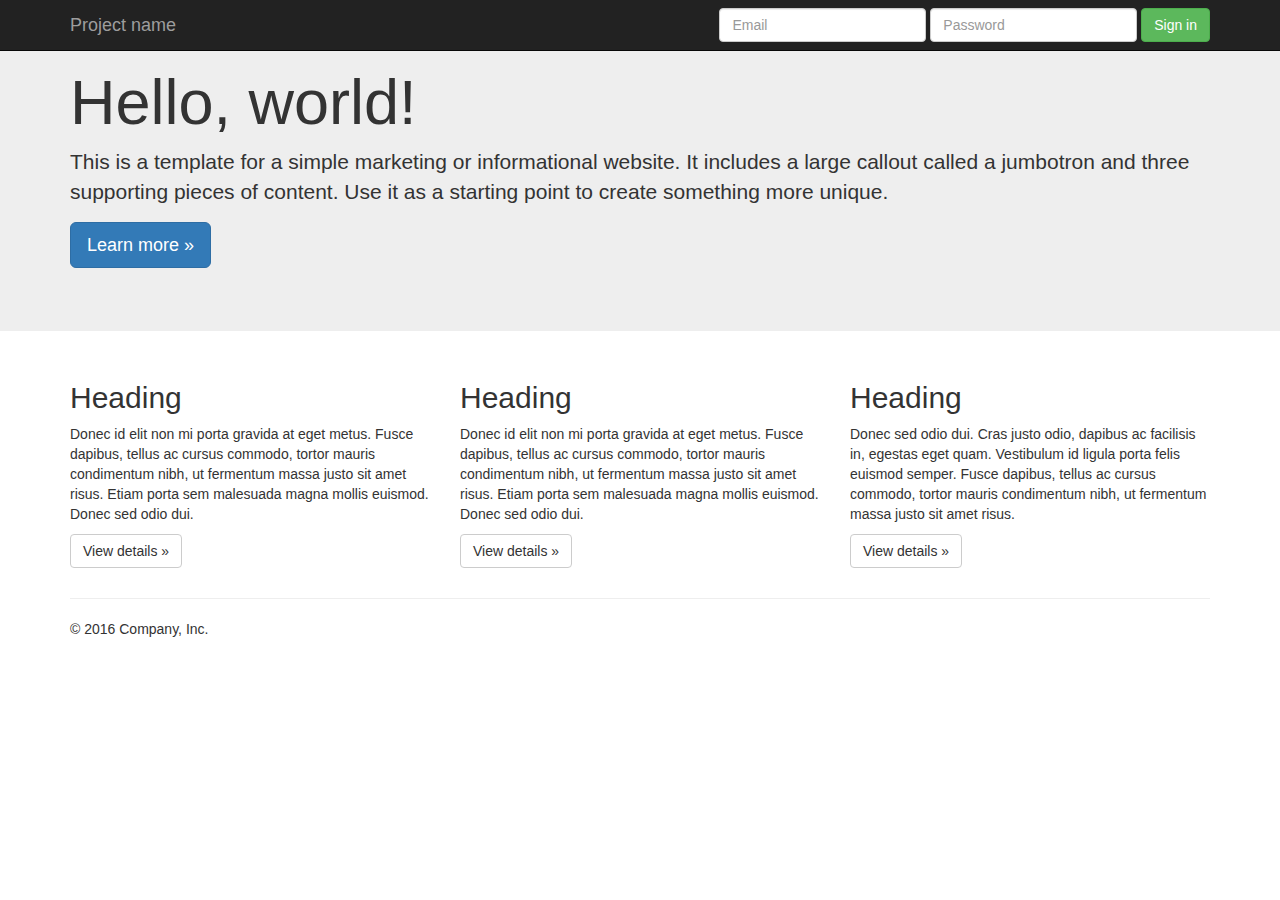
==== index.html @ 0d14a677 "initial commit" ====
<!DOCTYPE html>
<html lang="en">
  <head>
    <meta charset="utf-8">
    <meta http-equiv="X-UA-Compatible" content="IE=edge">
    <meta name="viewport" content="width=device-width, initial-scale=1">
    <!-- The above 3 meta tags *must* come first in the head; any other head content must come *after* these tags -->
    <meta name="description" content="">
    <meta name="author" content="">
    <link rel="icon" href="../../favicon.ico">

    <title>Jumbotron Template for Bootstrap</title>

    <!-- Bootstrap core CSS -->
    <link href="css/bootstrap.min.css" rel="stylesheet">

    <!-- IE10 viewport hack for Surface/desktop Windows 8 bug -->
    <link href="css/ie10-viewport-bug-workaround.css" rel="stylesheet">

    <!-- Custom styles for this template -->
    <link href="jumbotron.css" rel="stylesheet">

  </head>

  <body>

    <nav class="navbar navbar-inverse navbar-fixed-top">
      <div class="container">
        <div class="navbar-header">
          <button type="button" class="navbar-toggle collapsed" data-toggle="collapse" data-target="#navbar" aria-expanded="false" aria-controls="navbar">
            <span class="sr-only">Toggle navigation</span>
            <span class="icon-bar"></span>
            <span class="icon-bar"></span>
            <span class="icon-bar"></span>
          </button>
          <a class="navbar-brand" href="#">Project name</a>
        </div>
        <div id="navbar" class="navbar-collapse collapse">
          <form class="navbar-form navbar-right">
            <div class="form-group">
              <input type="text" placeholder="Email" class="form-control">
            </div>
            <div class="form-group">
              <input type="password" placeholder="Password" class="form-control">
            </div>
            <button type="submit" class="btn btn-success">Sign in</button>
          </form>
        </div><!--/.navbar-collapse -->
      </div>
    </nav>

    <!-- Main jumbotron for a primary marketing message or call to action -->
    <div class="jumbotron">
      <div class="container">
        <h1>Hello, world!</h1>
        <p>This is a template for a simple marketing or informational website. It includes a large callout called a jumbotron and three supporting pieces of content. Use it as a starting point to create something more unique.</p>
        <p><a class="btn btn-primary btn-lg" href="#" role="button">Learn more &raquo;</a></p>
      </div>
    </div>

    <div class="container">
      <!-- Example row of columns -->
      <div class="row">
        <div class="col-md-4">
          <h2>Heading</h2>
          <p>Donec id elit non mi porta gravida at eget metus. Fusce dapibus, tellus ac cursus commodo, tortor mauris condimentum nibh, ut fermentum massa justo sit amet risus. Etiam porta sem malesuada magna mollis euismod. Donec sed odio dui. </p>
          <p><a class="btn btn-default" href="#" role="button">View details &raquo;</a></p>
        </div>
        <div class="col-md-4">
          <h2>Heading</h2>
          <p>Donec id elit non mi porta gravida at eget metus. Fusce dapibus, tellus ac cursus commodo, tortor mauris condimentum nibh, ut fermentum massa justo sit amet risus. Etiam porta sem malesuada magna mollis euismod. Donec sed odio dui. </p>
          <p><a class="btn btn-default" href="#" role="button">View details &raquo;</a></p>
       </div>
        <div class="col-md-4">
          <h2>Heading</h2>
          <p>Donec sed odio dui. Cras justo odio, dapibus ac facilisis in, egestas eget quam. Vestibulum id ligula porta felis euismod semper. Fusce dapibus, tellus ac cursus commodo, tortor mauris condimentum nibh, ut fermentum massa justo sit amet risus.</p>
          <p><a class="btn btn-default" href="#" role="button">View details &raquo;</a></p>
        </div>
      </div>

      <hr>

      <footer>
        <p>&copy; 2016 Company, Inc.</p>
      </footer>
    </div> <!-- /container -->


    <!-- Bootstrap core JavaScript
    ================================================== -->
    <!-- Placed at the end of the document so the pages load faster -->
    <script src="js/jquery.min.js"></script>
    <script src="js/bootstrap.min.js"></script>
    <!-- IE10 viewport hack for Surface/desktop Windows 8 bug -->
    <script src="js/ie10-viewport-bug-workaround.js"></script>
  </body>
</html>
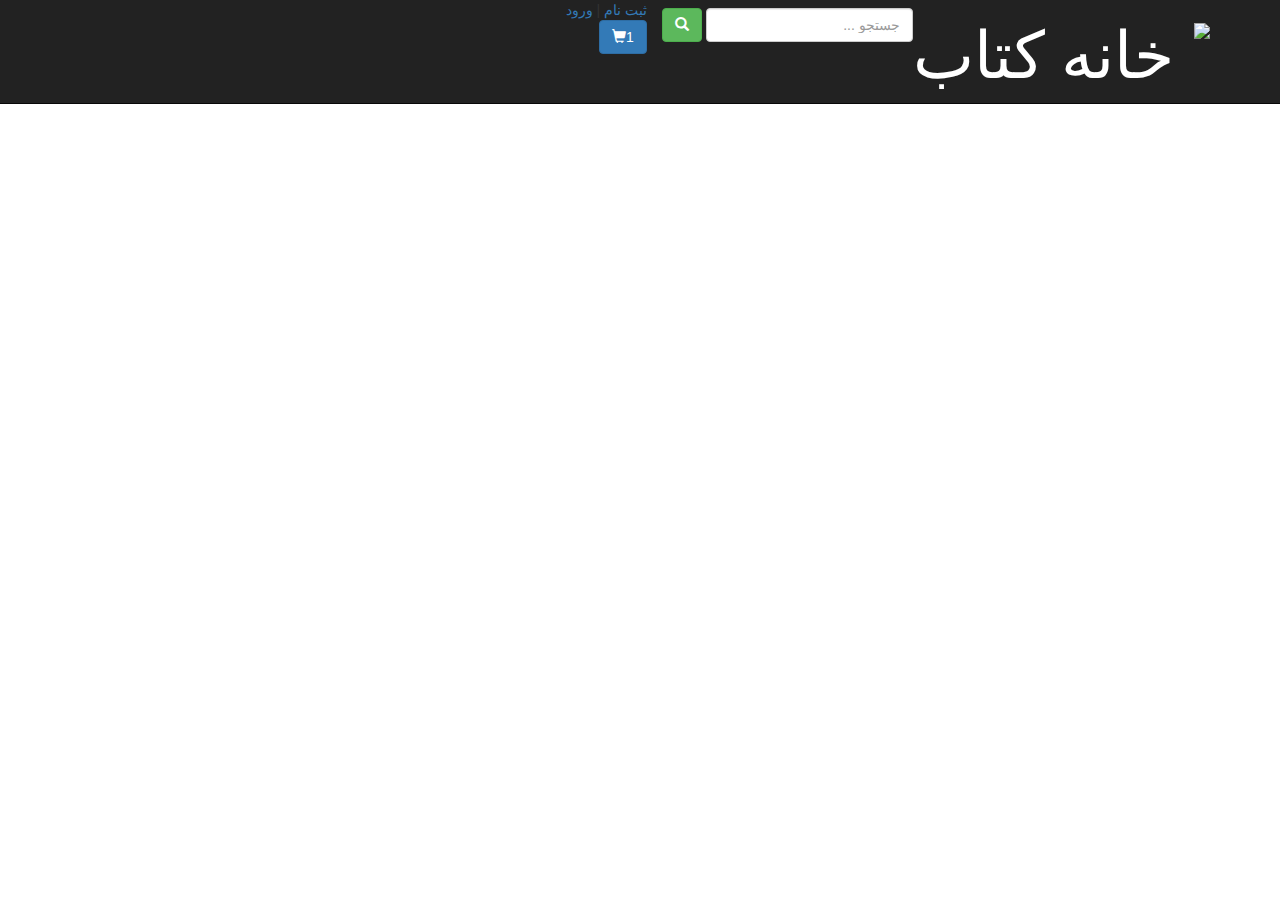
==== commit 1f924c73: "header of Main page html coded" ====
--- a/index.html
+++ b/index.html
@@ -1,5 +1,5 @@
 <!DOCTYPE html>
-<html lang="en">
+<html lang="fa" dir="rtl">
   <head>
     <meta charset="utf-8">
     <meta http-equiv="X-UA-Compatible" content="IE=edge">
@@ -13,6 +13,7 @@
 
     <!-- Bootstrap core CSS -->
     <link href="css/bootstrap.min.css" rel="stylesheet">
+    <link href="style.css" rel="stylesheet">
 
     <!-- IE10 viewport hack for Surface/desktop Windows 8 bug -->
     <link href="css/ie10-viewport-bug-workaround.css" rel="stylesheet">
@@ -24,58 +25,51 @@
 
   <body>
 
-    <nav class="navbar navbar-inverse navbar-fixed-top">
+    <nav id="header" class="navbar navbar-inverse navbar-fixed-top">
       <div class="container">
         <div class="navbar-header">
+            <div style="float:right;margin-top:10px" >
+            <div style="float:right;margin-top:10px;margin-left:20px"><img style="" src="images/book.png"></div>
+             <div style="float:right;font-family:'BYekan';color:white;font-size:65px" >خانه کتاب</div>
+            </div>
           <button type="button" class="navbar-toggle collapsed" data-toggle="collapse" data-target="#navbar" aria-expanded="false" aria-controls="navbar">
             <span class="sr-only">Toggle navigation</span>
             <span class="icon-bar"></span>
             <span class="icon-bar"></span>
             <span class="icon-bar"></span>
           </button>
-          <a class="navbar-brand" href="#">Project name</a>
         </div>
         <div id="navbar" class="navbar-collapse collapse">
-          <form class="navbar-form navbar-right">
+          <form id="searchGroup" class="navbar-form navbar-right">
             <div class="form-group">
-              <input type="text" placeholder="Email" class="form-control">
+                <input id="searchTxt" type="text" placeholder="جستجو ..." class="form-control">
+                <button type="submit" id="searchBtn" class="btn btn-success">  
+                    <span class="glyphicon glyphicon-search" aria-hidden="true"></span>
+                </button>
             </div>
-            <div class="form-group">
-              <input type="password" placeholder="Password" class="form-control">
+          </form>
+            <div id="loginSignUp">
+                <a href="#">ثبت نام</a>
+                |
+                <a href="#">ورود</a>
             </div>
-            <button type="submit" class="btn btn-success">Sign in</button>
-          </form>
+            <div id="shoppingCart" style="float:right">
+                <Button id="shoppingCartBtn" class="btn btn-primary">
+                    1<span class="glyphicon glyphicon-shopping-cart" aria-hidden="true"></span>
+                </Button>
+            </div>
         </div><!--/.navbar-collapse -->
       </div>
     </nav>
 
     <!-- Main jumbotron for a primary marketing message or call to action -->
-    <div class="jumbotron">
       <div class="container">
-        <h1>Hello, world!</h1>
-        <p>This is a template for a simple marketing or informational website. It includes a large callout called a jumbotron and three supporting pieces of content. Use it as a starting point to create something more unique.</p>
-        <p><a class="btn btn-primary btn-lg" href="#" role="button">Learn more &raquo;</a></p>
-      </div>
     </div>
 
     <div class="container">
       <!-- Example row of columns -->
       <div class="row">
-        <div class="col-md-4">
-          <h2>Heading</h2>
-          <p>Donec id elit non mi porta gravida at eget metus. Fusce dapibus, tellus ac cursus commodo, tortor mauris condimentum nibh, ut fermentum massa justo sit amet risus. Etiam porta sem malesuada magna mollis euismod. Donec sed odio dui. </p>
-          <p><a class="btn btn-default" href="#" role="button">View details &raquo;</a></p>
-        </div>
-        <div class="col-md-4">
-          <h2>Heading</h2>
-          <p>Donec id elit non mi porta gravida at eget metus. Fusce dapibus, tellus ac cursus commodo, tortor mauris condimentum nibh, ut fermentum massa justo sit amet risus. Etiam porta sem malesuada magna mollis euismod. Donec sed odio dui. </p>
-          <p><a class="btn btn-default" href="#" role="button">View details &raquo;</a></p>
-       </div>
-        <div class="col-md-4">
-          <h2>Heading</h2>
-          <p>Donec sed odio dui. Cras justo odio, dapibus ac facilisis in, egestas eget quam. Vestibulum id ligula porta felis euismod semper. Fusce dapibus, tellus ac cursus commodo, tortor mauris condimentum nibh, ut fermentum massa justo sit amet risus.</p>
-          <p><a class="btn btn-default" href="#" role="button">View details &raquo;</a></p>
-        </div>
+
       </div>
 
       <hr>
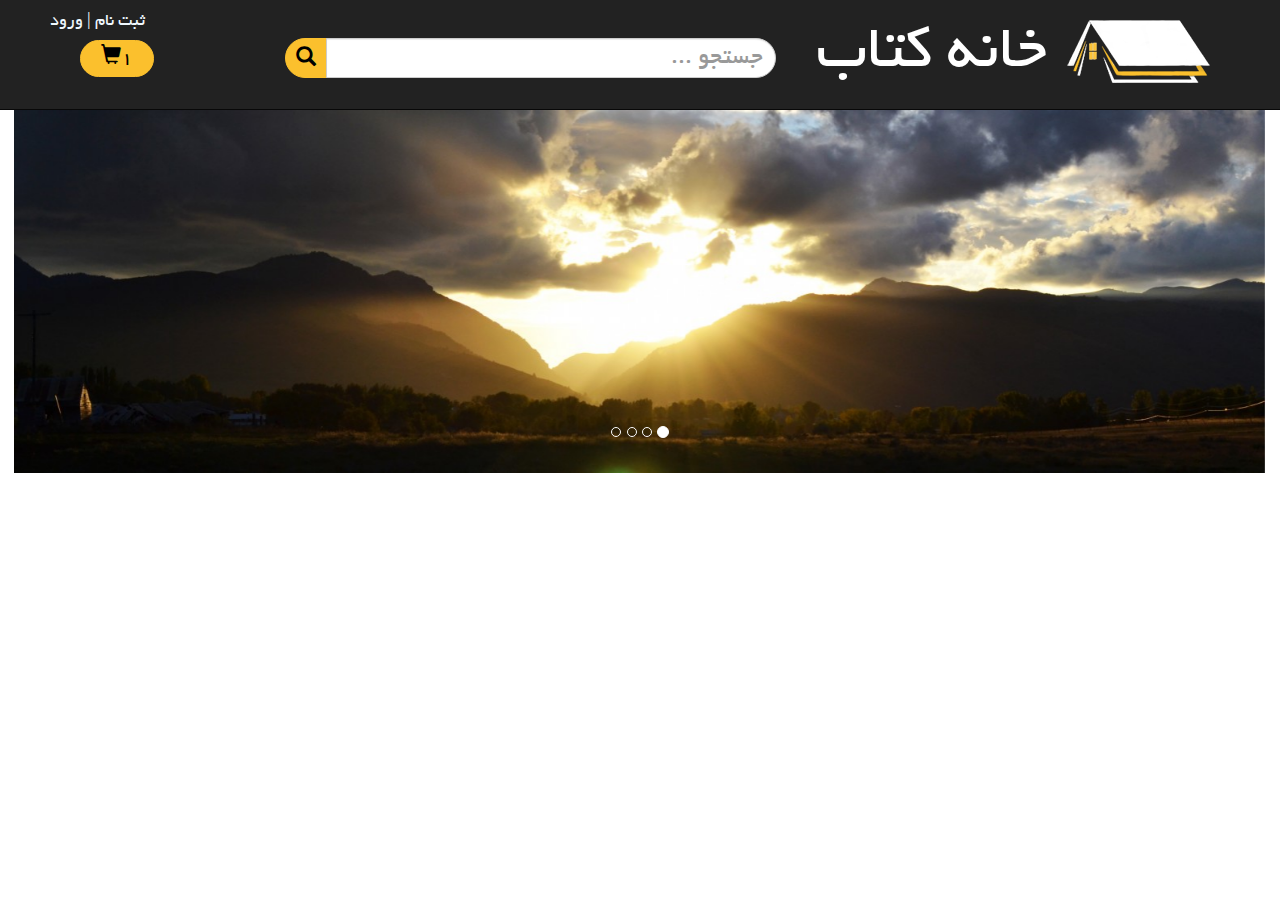
==== commit cfad2062: "slider has been added" ====
--- a/index.html
+++ b/index.html
@@ -13,14 +13,12 @@
 
     <!-- Bootstrap core CSS -->
     <link href="css/bootstrap.min.css" rel="stylesheet">
+    <link href="css/jquery.bxslider.css" rel="stylesheet" />
     <link href="style.css" rel="stylesheet">
+    <!-- Bootstrap core JavaScript
+    ================================================== -->
 
-    <!-- IE10 viewport hack for Surface/desktop Windows 8 bug -->
-    <link href="css/ie10-viewport-bug-workaround.css" rel="stylesheet">
-
-    <!-- Custom styles for this template -->
-    <link href="jumbotron.css" rel="stylesheet">
-
+    
   </head>
 
   <body>
@@ -61,15 +59,43 @@
         </div><!--/.navbar-collapse -->
       </div>
     </nav>
+      <div class="container-fluid">
+        <div id="myCarousel" class="carousel slide" data-ride="carousel">
+          <!-- Indicators -->
+          <ol class="carousel-indicators">
+            <li data-target="#myCarousel" data-slide-to="0" class="active"></li>
+            <li data-target="#myCarousel" data-slide-to="1"></li>
+            <li data-target="#myCarousel" data-slide-to="2"></li>
+            <li data-target="#myCarousel" data-slide-to="3"></li>
+          </ol>
 
-    <!-- Main jumbotron for a primary marketing message or call to action -->
+          <!-- Wrapper for slides -->
+          <div class="carousel-inner" role="listbox">
+            <div class="item active">
+              <img src="images/2.jpg" alt="Chania">
+            </div>
+
+            <div class="item">
+              <img src="images/2.jpg" alt="Chania">
+            </div>
+
+            <div class="item">
+              <img src="images/2.jpg" alt="Chania">
+            </div>
+
+            <div class="item">
+              <img src="images/2.jpg" alt="Chania">
+            </div>
+          </div>
+        </div>
+      </div>
       <div class="container">
-    </div>
-
-    <div class="container">
-      <!-- Example row of columns -->
-      <div class="row">
-
+          <div class="col-md-6">
+          
+          </div>
+          <div class="col-md-6">
+          
+          </div>
       </div>
 
       <hr>
@@ -79,13 +105,15 @@
       </footer>
     </div> <!-- /container -->
 
+    <!-- Placed at the end of the document so the pages load faster -->
+    <script src="js/jquery.min.js" type="application/javascript"></script>
+    <script src="js/jquery.easing.1.31.js" type="text/javascript"></script>
+    <script src="js/jquery.fitvids.js" type="text/javascript"></script>
+    <script src="js/bootstrap.min.js" type="text/javascript"></script>
+    <script src="js/jquery.bxslider.min.js" type="text/javascript"></script>
+    <script>
 
-    <!-- Bootstrap core JavaScript
-    ================================================== -->
-    <!-- Placed at the end of the document so the pages load faster -->
-    <script src="js/jquery.min.js"></script>
-    <script src="js/bootstrap.min.js"></script>
-    <!-- IE10 viewport hack for Surface/desktop Windows 8 bug -->
-    <script src="js/ie10-viewport-bug-workaround.js"></script>
+    </script>    
+
   </body>
 </html>
--- a/style.css
+++ b/style.css
@@ -0,0 +1,82 @@
+@font-face {
+    font-family: 'BYekan';
+    src:url("fonts/BYekan.ttf"),
+    url("fonts/BYekan.woff"),
+    url("fonts/BYekan.eot");
+}
+#searchTxt{
+    width: 450px !important;
+    font-family: "BYekan";
+    font-size: 25px;
+    text-align: right;
+    border-radius: 0px 30px 30px 0px;
+    height: 40px;
+    margin-left: -5px !important;
+}
+#header{
+    height: 110px;
+}
+#navbar{
+    margin-top: 30px;
+}
+#searchGroup{
+        margin-right: 25px !important;
+}
+#searchBtn{
+    border-radius: 30px 0px 0px 30px;
+    background: #fbc02d;
+    border-color: #fbc02d;
+    color: black;
+    font-size: 20px;
+    padding: 4.5px 10px 5px 10px;
+    margin-right: 0px;
+
+}
+#loginSignUp{
+    font-size: 18px;
+    color: aliceblue;
+    font-family: "BYekan";
+    top: 10px;
+    left: 50px;
+    position: fixed;
+    float: right;
+    
+}
+#shoppingCart{
+    position: fixed;
+    left: 80px;
+    top: 40px;
+    font-family: "BYekan";
+    
+}
+#shoppingCartBtn{
+    border-radius: 30px;
+    padding-right: 20px;
+    padding-left: 20px;
+    padding-top: 2px;
+    padding-bottom: 1px;
+    font-size: 20px;
+    background-color: #fbc02d;
+    color: black;
+    border-color: #fbc02d;
+    
+}
+a{
+ color: aliceblue;   
+} 
+#header-slider{
+/*    max-height:110px;*/
+/*
+    position: absolute;
+    top: 110px;
+*/
+}
+#myCarousel{
+    position: fixed;
+    top: 110px;
+    margin-left: 14px;
+    margin-right: 0;
+}
+.item img{
+    width: 100%;
+}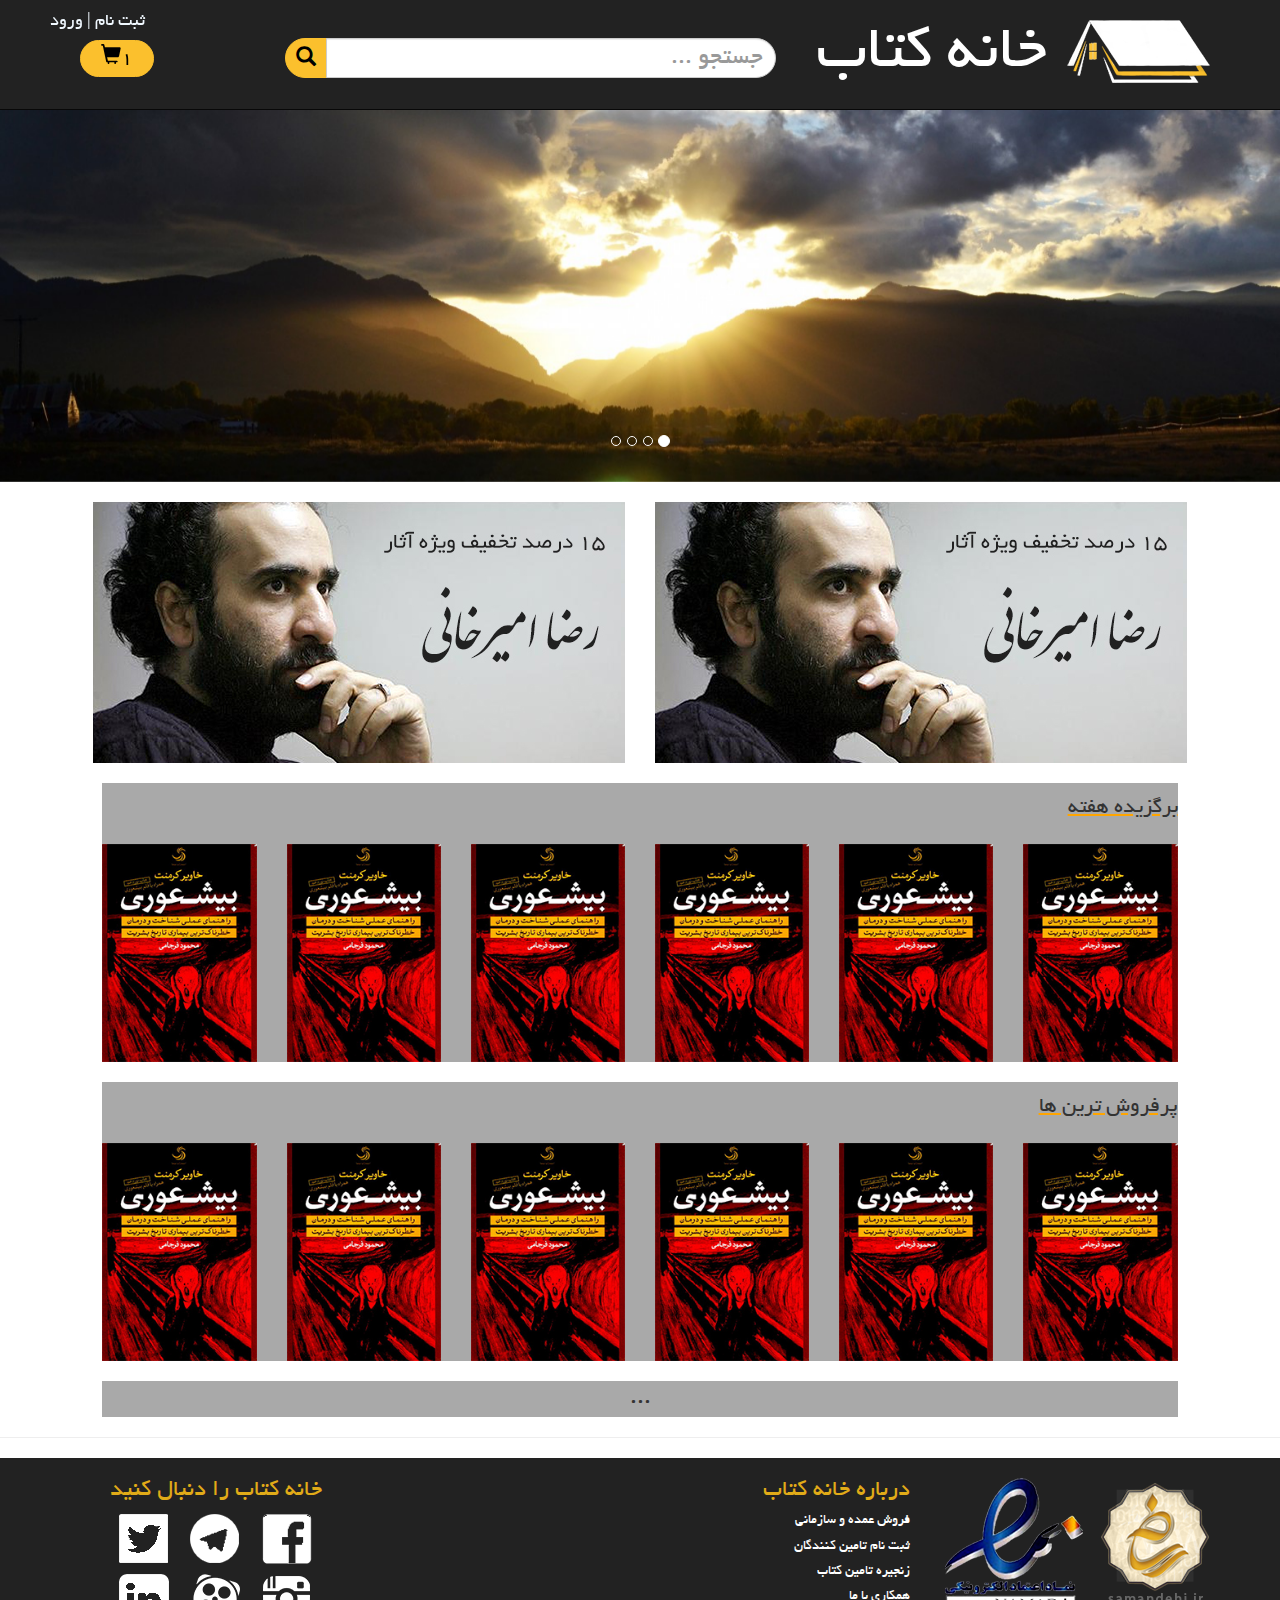
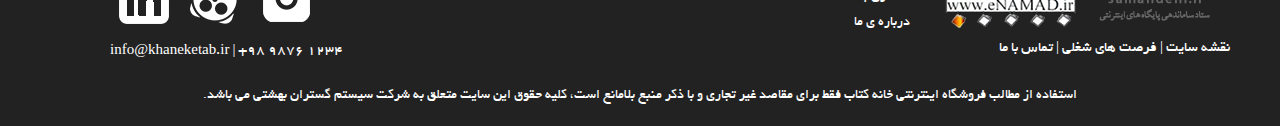
==== commit 23c5f083: "semi responsive Main page finished" ====
--- a/index.html
+++ b/index.html
@@ -86,22 +86,139 @@
             <div class="item">
               <img src="images/2.jpg" alt="Chania">
             </div>
-          </div>
-        </div>
-      </div>
-      <div class="container">
-          <div class="col-md-6">
-          
-          </div>
-          <div class="col-md-6">
-          
-          </div>
-      </div>
-
+              
+          </div>
+        </div>
+      </div>
+      <div id="middleBox" class="container-fluid ">
+          <div class="col-md-6 text-left col-sm-6 col-xs-6 ">
+            <a><img class="img-responsive" src="images/middle1.jpg" /></a>
+          </div>
+          <div class="col-md-6 col-sm-6 col-xs-6">
+            <a><img class="img-responsive" src="images/middle1.jpg" /></a>
+          </div>
+      </div>
+      <div id="chosenBooksTitle" class="containter">
+        <div class="row">
+            <div style="text-decoration:underline;text-decoration-color:orange;" class="col-md-12">
+                برگزیده هفته
+            </div>
+        </div>
+      </div>
+      <div id="chosenBooks" class="containter">
+          <div class="row">
+
+              <div class="col-md-2">
+                    <a><img class="img-responsive" src="images/ch1.jpg" /></a>
+
+              </div>
+              <div class="col-md-2">
+                                  <a><img class="img-responsive" src="images/ch1.jpg" /></a>
+
+              </div>
+              <div class="col-md-2">
+                                  <a><img class="img-responsive" src="images/ch1.jpg" /></a>
+
+              </div>
+              <div class="col-md-2">
+                                  <a><img class="img-responsive" src="images/ch1.jpg" /></a>
+
+              </div>
+              <div class="col-md-2">
+                                  <a><img class="img-responsive" src="images/ch1.jpg" /></a>
+
+              </div>
+              <div class="col-md-2">
+                                  <a><img class="img-responsive" src="images/ch1.jpg" /></a>
+
+              </div>
+          </div>
+      </div>
+     <div id="chosenBooksTitle" class="containter">
+        <div class="row">
+            <div style="text-decoration:underline;text-decoration-color:orange;" class="col-md-12">
+                پرفروش ترین ها
+            </div>
+        </div>
+      </div>
+      <div id="chosenBooks" class="containter">
+          <div class="row">
+
+              <div class="col-md-2">
+                    <a><img class="img-responsive" src="images/ch1.jpg" /></a>
+
+              </div>
+              <div class="col-md-2">
+                                  <a><img class="img-responsive" src="images/ch1.jpg" /></a>
+
+              </div>
+              <div class="col-md-2">
+                                  <a><img class="img-responsive" src="images/ch1.jpg" /></a>
+
+              </div>
+              <div class="col-md-2">
+                                  <a><img class="img-responsive" src="images/ch1.jpg" /></a>
+
+              </div>
+              <div class="col-md-2">
+                                  <a><img class="img-responsive" src="images/ch1.jpg" /></a>
+
+              </div>
+              <div class="col-md-2">
+                                  <a><img class="img-responsive" src="images/ch1.jpg" /></a>
+
+              </div>
+          </div>
+      </div>      
+         <div style="padding:0;font-size:25px;" id="chosenBooksTitle" class="containter text-center">
+            ...
+      </div>
       <hr>
 
       <footer>
-        <p>&copy; 2016 Company, Inc.</p>
+        <div style="padding:20px;" class="container-fluid navbar-inverse">
+            <div class="col-md-6">
+                <div class="col-md-3 col-sm-12">
+                <img src="images/samandehi.png" />
+                </div>
+                <div class="col-md-3 col-sm-12">
+                <img src="images/e-namad.png" />
+                </div>
+                <div id="aboutUS" class="col-md-6">
+                    <h3 id="aboutUSTitle"> درباره خانه کتاب</h3>
+                    <h5>فروش عمده و سازمانی</h5>
+                    <h5>ثبت نام تامین کنندگان</h5>
+                    <h5>زنجیره تامین کتاب</h5>
+                    <h5>همکاری با ما</h5>
+                    <h5>درباره ی ما</h5>
+                </div>
+                <div  class="col-md-12">
+                    <h6 id="contactUs">
+                        نقشه سایت | فرصت های شغلی | تماس با ما
+                    </h6>
+
+                </div>
+            </div>    
+            <div id="followUs" class="col-md-6">
+                <h3 id="followUsTitle">خانه کتاب را دنبال کنید</h3>
+                <h6>
+                    <img src="images/facebook.png"/>
+                    <img src="images/telegram.png"/>
+                    <img src="images/twitter.png"/>
+                </h6>
+                 <h6>
+                    <img src="images/instagram.png"/>
+                    <img src="images/aparat.png"/>
+                    <img src="images/linkedin.png"/>
+                </h6>
+                <h6 id="emailTel">
+                    info@khaneketab.ir | +98 9876 1234
+                </h6>
+            </div>
+            <div id="allRightsReserved" class="col-md-12">
+                استفاده از مطالب فروشگاه اینترنتی خانه کتاب فقط برای مقاصد غیر تجاری و با ذکر منبع بلامانع است، کلیه حقوق این سایت متعلق به شرکت سیستم گستران بهشتی می باشد.
+            </div>
+        </div>
       </footer>
     </div> <!-- /container -->
 
--- a/style.css
+++ b/style.css
@@ -64,19 +64,72 @@
 a{
  color: aliceblue;   
 } 
-#header-slider{
-/*    max-height:110px;*/
-/*
-    position: absolute;
-    top: 110px;
-*/
-}
 #myCarousel{
-    position: fixed;
-    top: 110px;
-    margin-left: 14px;
-    margin-right: 0;
+    position: relative;
+    margin-top: 110px;
+    margin-left: -15px;
+    margin-right: -15px;
 }
 .item img{
     width: 100%;
+}
+#middleBox{
+    margin-top: 20px;
+}
+.img-responsive {
+   display: inline-block !important;
+}
+#chosenBooks,#chosenBooksTitle{
+    background-color: darkgray;
+    margin-right:8% ;
+    margin-left: 8%;
+}
+#chosenBooksTitle{
+    margin-top: 20px;
+    padding-top: 10px;
+    padding-bottom: 20px;
+    font-family: "BYekan";
+    font-size: 22px;
+}
+#aboutUSTitle{
+    margin-top: 0;
+    color: #e1ab18;
+}
+#aboutUS{
+    color: white;
+    padding-right: 40px;
+    font-family: "BYekan";    
+    
+}
+#followUs.col-md-6{
+    padding-left: 90px !important;
+    text-align: left;
+}
+#followUsTitle{
+    font-family: "BYekan";
+        margin-top: 0;
+    color: #e1ab18;
+}
+#followUs  img{
+    margin: 0 9px;
+}
+#emailTel{
+    font-family: "BYekan";
+    font-size: 15px;
+    padding-top: 10px;
+    color: white;
+}
+#contactUs{
+    font-size: 15px;
+    font-family: "BYekan";
+    margin-top: 0;
+    color: white;
+}
+#allRightsReserved{
+    margin-top: 15px;
+    text-align: center;
+    font-family: "BYekan";
+    font-size: 14px;
+    color: white;
+    
 }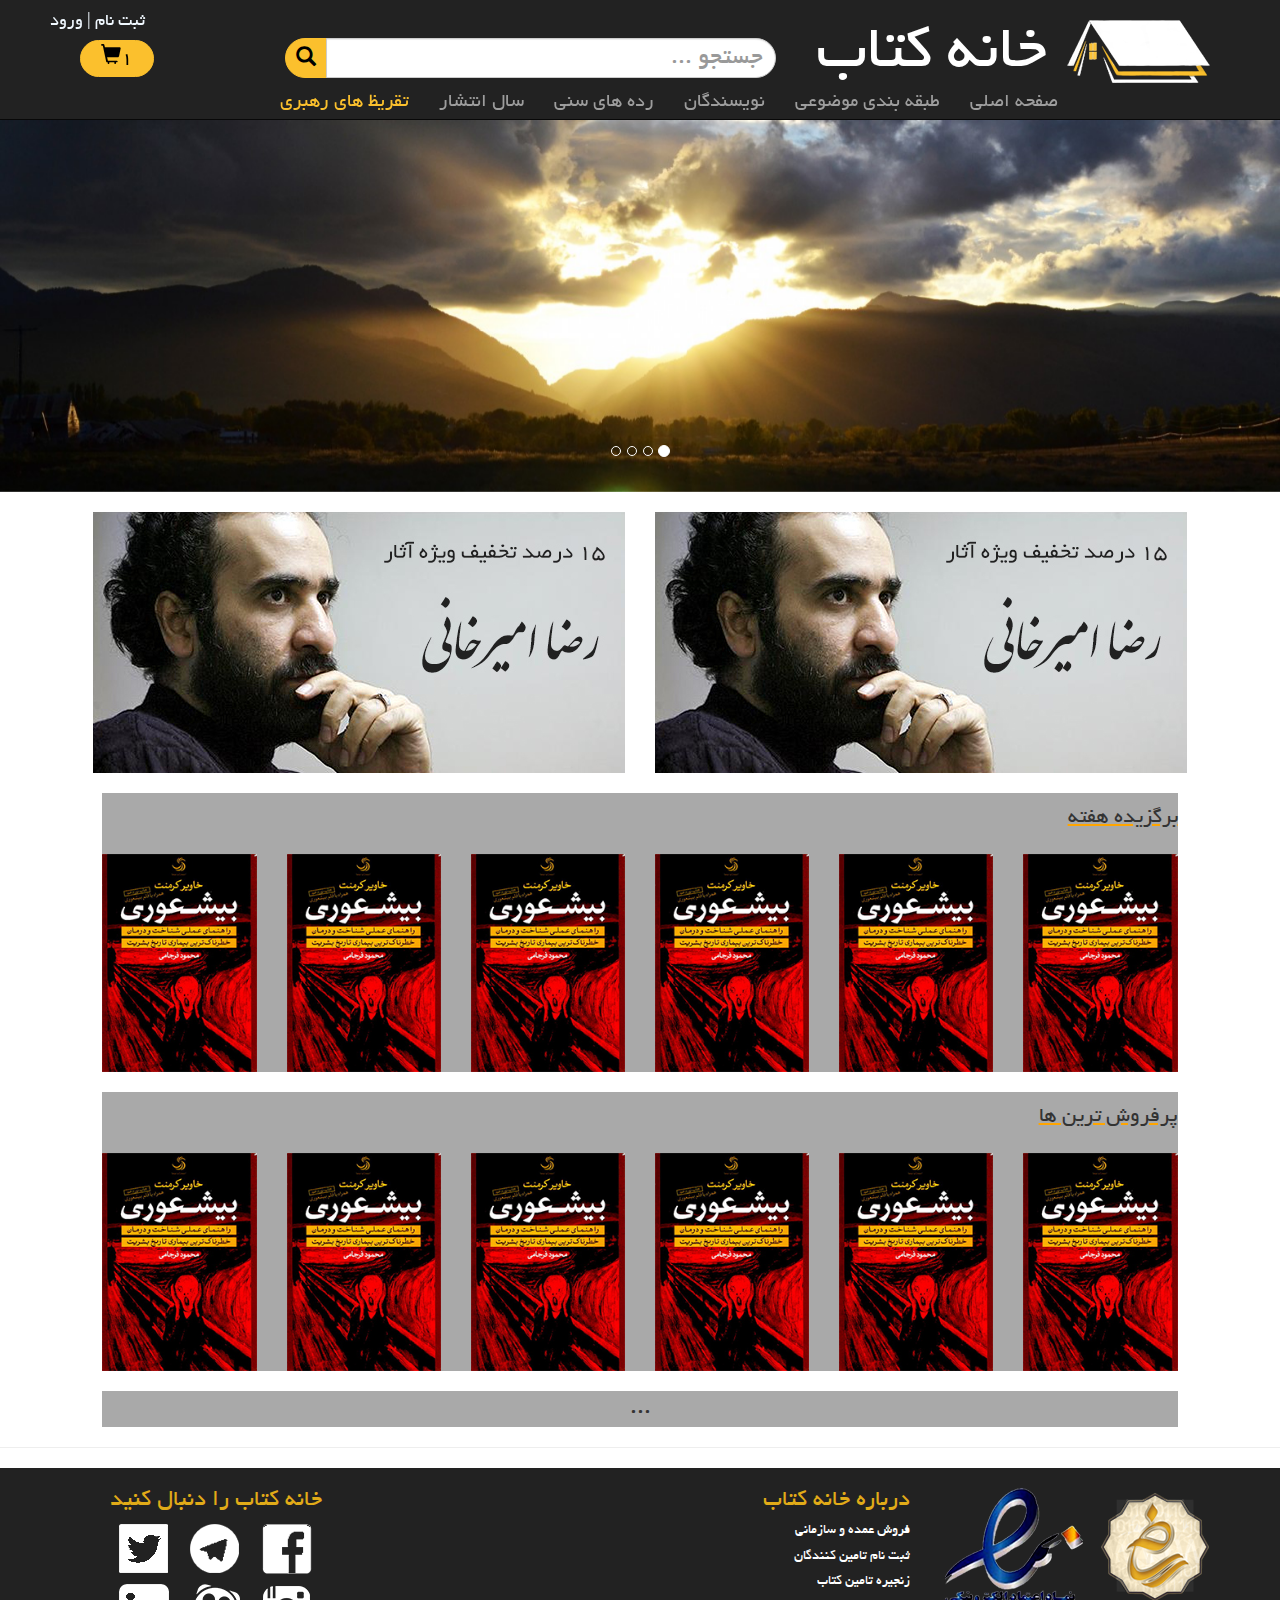
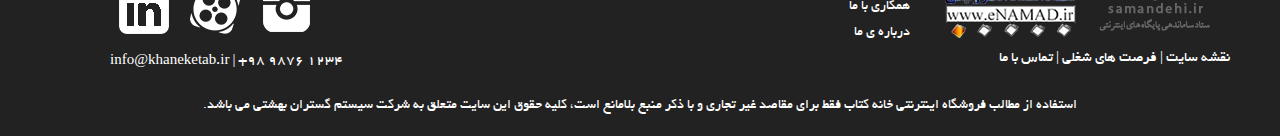
==== commit 8ae3d747: "menu added to main page" ====
--- a/index.html
+++ b/index.html
@@ -56,6 +56,16 @@
                     1<span class="glyphicon glyphicon-shopping-cart" aria-hidden="true"></span>
                 </Button>
             </div>
+            <div id="header-menu" class="nav navbar-nav">
+                <li><a href="#">صفحه اصلی</a></li>
+                <li><a href="#">طبقه بندی موضوعی</a></li>
+                <li><a href="#">نویسندگان</a></li>
+                <li><a href="#">رده های سنی</a></li>
+                <li><a href="#">سال انتشار</a></li>
+                <li><a href="#" style="color:#fbc02d;">تقریظ های رهبری</a></li>
+                
+            </div>
+            
         </div><!--/.navbar-collapse -->
       </div>
     </nav>
--- a/style.css
+++ b/style.css
@@ -14,7 +14,7 @@
     margin-left: -5px !important;
 }
 #header{
-    height: 110px;
+    height: 120px;
 }
 #navbar{
     margin-top: 30px;
@@ -66,7 +66,7 @@
 } 
 #myCarousel{
     position: relative;
-    margin-top: 110px;
+    margin-top: 120px;
     margin-left: -15px;
     margin-right: -15px;
 }
@@ -132,4 +132,21 @@
     font-size: 14px;
     color: white;
     
+}
+#header-menu{
+
+    font-family: "BYekan";
+    font-size: 20px;
+    margin-top: -25px;
+    margin-right: 12%;
+}
+@media only screen and (max-width: 768px) {
+.collapsing, .in {background-color: #555;}
+.collapsing ul li a, .in ul li a {color: #e1ab18!important;}
+.collapsing ul li a:hover, .in ul li a:hover {color: #f1f1f1!important;}
+}
+@media (min-width: 768px) and (max-width: 1000px) {
+   .collapse {
+       display: none !important;
+   }
 }